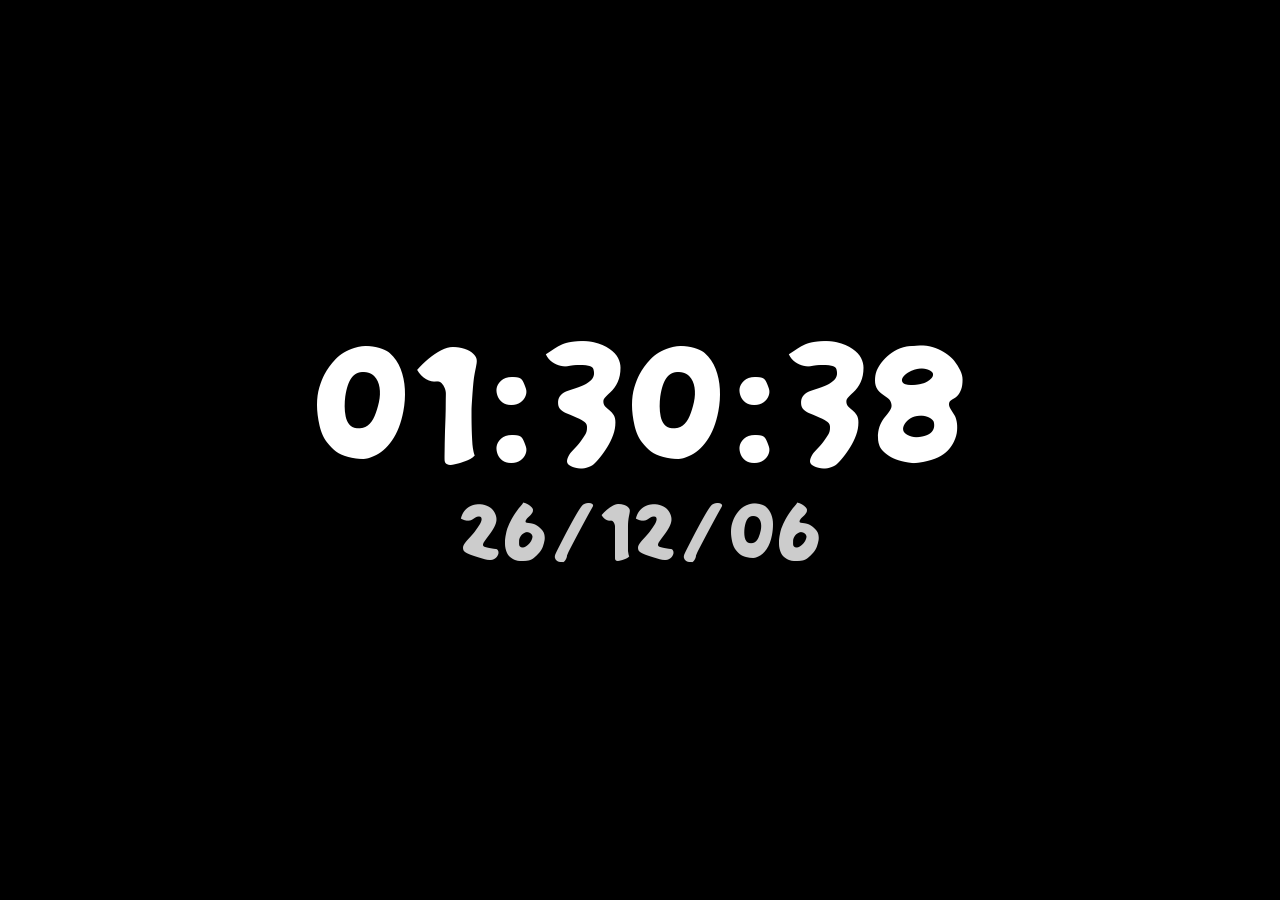
==== index.html @ 7fe39c9c "Clock-app-1" ====
<!DOCTYPE html>
<html lang="ja">

<head>
    <meta charset="UTF-8">

    <meta name="viewport"
          content="width=device-width, initial-scale=1.0, viewport-fit=cover">

    <title>Clock</title>

    <link rel="preconnect"
          href="https://fonts.googleapis.com">

    <link rel="preconnect"
          href="https://fonts.gstatic.com"
          crossorigin>

    <link href="https://fonts.googleapis.com/css2?family=Potta+One&display=swap"
          rel="stylesheet">

    <style>

        * {
            margin: 0;
            padding: 0;
            box-sizing: 
                border-box;
        }

        html,
        body {
            width: 100%;
            height: 100%;
            background: 
                black;
            color: 
                white;
            font-family: 
                'Potta One', 
                sans-serif;
            -webkit-user-select: 
                none;
            user-select: 
                none;
            -webkit-touch-callout: 
                none;
            overflow: 
                hidden;
        }

        #app {
            width: 100%;
            height: 100%;
            display: 
                flex;
            flex-direction: 
                column;
        }

        #clock {
            flex: 1;
            display: 
                flex;
            align-items: 
                center;
            justify-content: 
                center;
            overflow: 
                hidden;
        }

        #center {
            display: 
                flex;
            flex-direction: 
                column;
            align-items: 
                center;
            justify-content: 
                center;
            width: 100%;
            padding: 
                0 4vw;
        }

        #time {
            text-align: 
                center;
            line-height: 
                1;
            white-space: 
                nowrap;
        }

        #date {
            text-align: 
                center;
            line-height: 
                1.5;
            opacity: 
                0.8;
        }

    </style>
</head>

<body>
    <div id="app">
        <div id="clock">
            <div id="center">
                <div id="time">00:00:00</div>
                <div id="date">00/00/00</div>
            </div>
        </div>
    </div>

    <script>

        const elTime = document
            .getElementById('time')

        const elDate = document
            .getElementById('date')

        let offset = 0

        async function syncTime() {
            try {
                const res = await fetch(
                    'https://worldtimeapi.org/api/ip'
                )

                const data = await res
                    .json()

                const serverTime = new Date(
                    data.datetime
                )
                    .getTime()

                const localTime = Date
                    .now()

                offset = serverTime - 
                    localTime
            } catch {
                offset = 0
            }
        }

        function nowTime() {
            return new Date(
                Date.now() + 
                offset
            )
        }

        function layout() {
            const w = window
                .innerWidth

            const h = window
                .innerHeight

            const isLandscape = w > 
                h

            const timeSize = isLandscape 
                ? Math.min(w * 0.12, h * 0.32) 
                : w * 0.17

            const dateSize = isLandscape 
                ? timeSize * 0.48 
                : timeSize * 0.52

            elTime.style.fontSize = 
                timeSize + 
                'px'

            elDate.style.fontSize = 
                dateSize + 
                'px'
        }

        function tick() {
            const now = nowTime()

            const h = now
                .getHours()
                .toString()
                .padStart(
                    2, 
                    '0'
                )

            const m = now
                .getMinutes()
                .toString()
                .padStart(
                    2, 
                    '0'
                )

            const s = now
                .getSeconds()
                .toString()
                .padStart(
                    2, 
                    '0'
                )

            elTime.textContent = 
                `${h}:${m}:${s}`

            const y = (
                now.getFullYear() % 100
            )
                .toString()
                .padStart(
                    2, 
                    '0'
                )

            const mo = (
                now.getMonth() + 1
            )
                .toString()
                .padStart(
                    2, 
                    '0'
                )

            const d = now
                .getDate()
                .toString()
                .padStart(
                    2, 
                    '0'
                )

            elDate.textContent = 
                `${y}/${mo}/${d}`

            requestAnimationFrame(tick)
        }

        window.addEventListener(
            'resize', 
            layout
        )

        layout()

        syncTime()

        setInterval(
            syncTime, 
            600000
        )

        requestAnimationFrame(tick)
    </script>
</body>
</html>
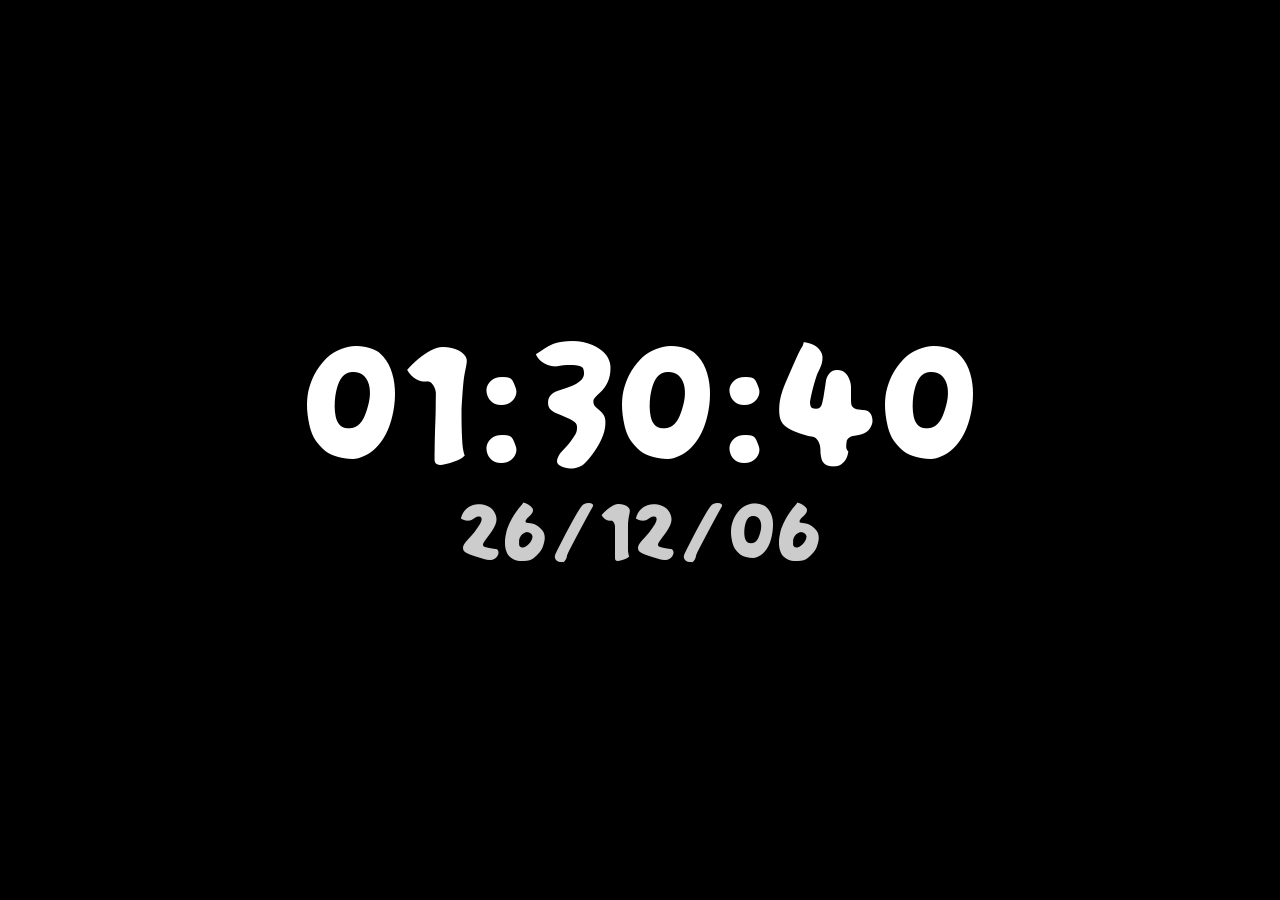
==== commit edb3f74a: "404.html&index.html-favicon-update" ====
--- a/index.html
+++ b/index.html
@@ -9,15 +9,12 @@
 
     <title>Clock</title>
 
-    <link rel="preconnect"
-          href="https://fonts.googleapis.com">
-
-    <link rel="preconnect"
-          href="https://fonts.gstatic.com"
-          crossorigin>
-
-    <link href="https://fonts.googleapis.com/css2?family=Potta+One&display=swap"
-          rel="stylesheet">
+    <!-- Favicon -->
+    <link rel="icon" href="icon.svg" type="image/svg+xml">
+
+    <link rel="preconnect" href="https://fonts.googleapis.com">
+    <link rel="preconnect" href="https://fonts.gstatic.com" crossorigin>
+    <link href="https://fonts.googleapis.com/css2?family=Potta+One&display=swap" rel="stylesheet">
 
     <style>
 
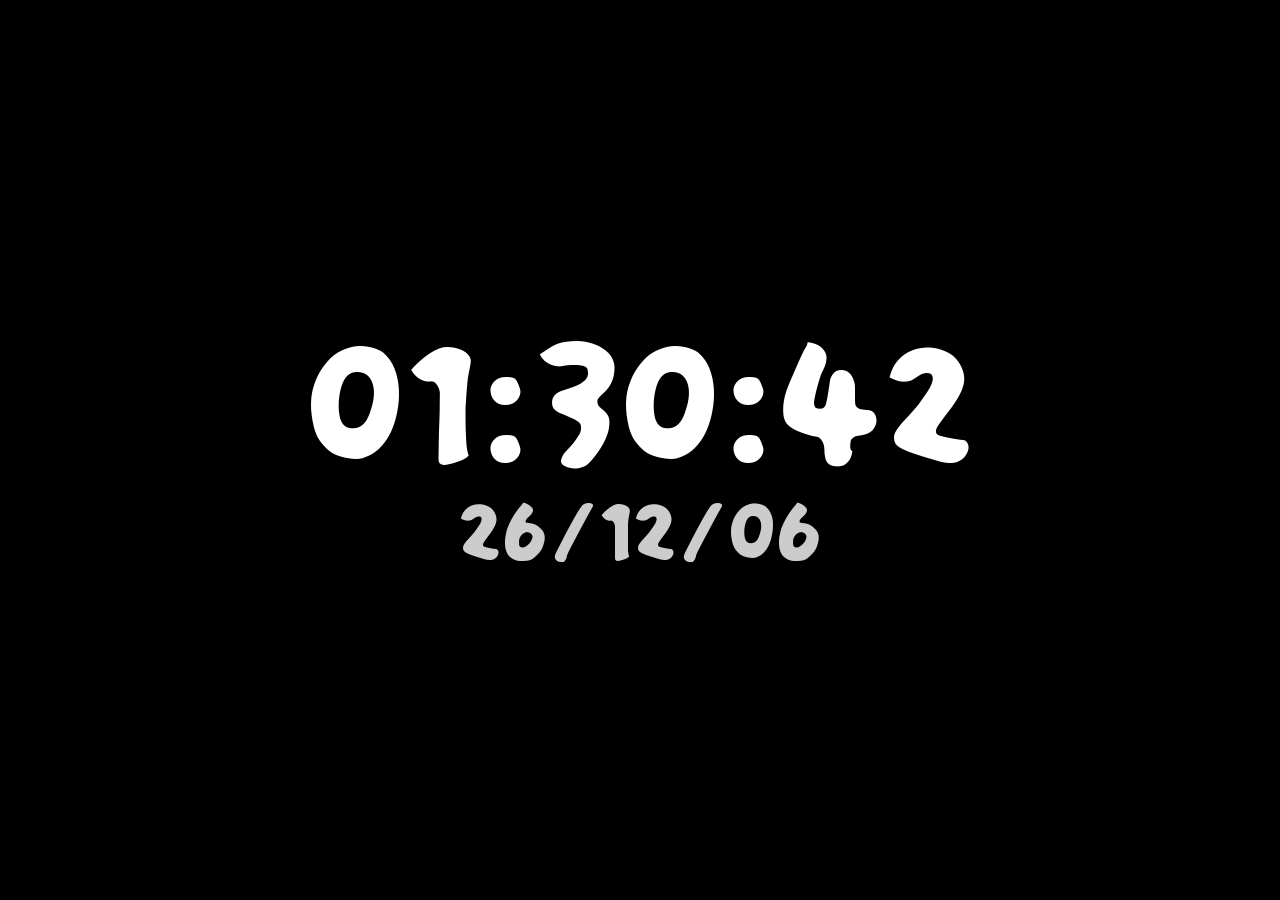
==== commit 5e9b55c7: "Enhance SEO with title and meta tags in index.html Updated the title and added meta tags for descrip" ====
--- a/index.html
+++ b/index.html
@@ -7,256 +7,295 @@
     <meta name="viewport"
           content="width=device-width, initial-scale=1.0, viewport-fit=cover">
 
-    <title>Clock</title>
+    <title>Clock - 現在時刻を表示する時計 | Online Clock - Current Time Display</title>
+
+    <meta name="description" content="時計を表示するサイトです。現在時刻を表示するシンプルなオンライン時計です。 This is a simple online clock website that displays the current time.">
+
+    <meta name="keywords" content="時計,オンライン時計,現在時刻,デジタル時計,Clock,Online Clock,Current Time,Digital Clock">
+
+    <meta name="author" content="Clock">
+
+    <meta name="robots" content="index, follow">
+
+
+    <!-- Open Graph -->
+    <meta property="og:title" content="Clock - 現在時刻を表示する時計 | Online Clock - Current Time Display">
+
+    <meta property="og:description" content="現在時刻を表示するシンプルなオンライン時計です。 A simple online clock that displays the current time.">
+
+    <meta property="og:type" content="website">
+
+    <meta property="og:locale" content="ja_JP">
+
+    <meta property="og:locale:alternate" content="en_US">
+
 
     <!-- Favicon -->
     <link rel="icon" href="icon.svg" type="image/svg+xml">
 
+
+    <!-- Font -->
     <link rel="preconnect" href="https://fonts.googleapis.com">
+
     <link rel="preconnect" href="https://fonts.gstatic.com" crossorigin>
+
     <link href="https://fonts.googleapis.com/css2?family=Potta+One&display=swap" rel="stylesheet">
+
 
     <style>
 
         * {
             margin: 0;
             padding: 0;
-            box-sizing: 
-                border-box;
-        }
+            box-sizing: border-box;
+        }
+
 
         html,
         body {
             width: 100%;
             height: 100%;
-            background: 
-                black;
-            color: 
-                white;
-            font-family: 
-                'Potta One', 
-                sans-serif;
-            -webkit-user-select: 
-                none;
-            user-select: 
-                none;
-            -webkit-touch-callout: 
-                none;
-            overflow: 
-                hidden;
-        }
+            background: black;
+            color: white;
+            font-family: 'Potta One', sans-serif;
+            -webkit-user-select: none;
+            user-select: none;
+            -webkit-touch-callout: none;
+            overflow: hidden;
+        }
+
 
         #app {
             width: 100%;
             height: 100%;
-            display: 
-                flex;
-            flex-direction: 
-                column;
-        }
+            display: flex;
+            flex-direction: column;
+        }
+
 
         #clock {
             flex: 1;
-            display: 
-                flex;
-            align-items: 
-                center;
-            justify-content: 
-                center;
-            overflow: 
-                hidden;
-        }
+            display: flex;
+            align-items: center;
+            justify-content: center;
+            overflow: hidden;
+        }
+
 
         #center {
-            display: 
-                flex;
-            flex-direction: 
-                column;
-            align-items: 
-                center;
-            justify-content: 
-                center;
+            display: flex;
+            flex-direction: column;
+            align-items: center;
+            justify-content: center;
             width: 100%;
-            padding: 
-                0 4vw;
-        }
+            padding: 0 4vw;
+        }
+
 
         #time {
-            text-align: 
-                center;
-            line-height: 
-                1;
-            white-space: 
-                nowrap;
-        }
+            text-align: center;
+            line-height: 1;
+            white-space: nowrap;
+        }
+
 
         #date {
-            text-align: 
-                center;
-            line-height: 
-                1.5;
-            opacity: 
-                0.8;
+            text-align: center;
+            line-height: 1.5;
+            opacity: 0.8;
         }
 
     </style>
+
 </head>
 
+
 <body>
+
     <div id="app">
+
         <div id="clock">
+
             <div id="center">
+
                 <div id="time">00:00:00</div>
+
                 <div id="date">00/00/00</div>
+
             </div>
+
         </div>
+
     </div>
 
-    <script>
-
-        const elTime = document
-            .getElementById('time')
-
-        const elDate = document
-            .getElementById('date')
-
-        let offset = 0
-
-        async function syncTime() {
-            try {
-                const res = await fetch(
-                    'https://worldtimeapi.org/api/ip'
-                )
-
-                const data = await res
-                    .json()
-
-                const serverTime = new Date(
-                    data.datetime
-                )
-                    .getTime()
-
-                const localTime = Date
-                    .now()
-
-                offset = serverTime - 
-                    localTime
-            } catch {
-                offset = 0
-            }
-        }
-
-        function nowTime() {
-            return new Date(
-                Date.now() + 
-                offset
-            )
-        }
-
-        function layout() {
-            const w = window
-                .innerWidth
-
-            const h = window
-                .innerHeight
-
-            const isLandscape = w > 
-                h
-
-            const timeSize = isLandscape 
-                ? Math.min(w * 0.12, h * 0.32) 
-                : w * 0.17
-
-            const dateSize = isLandscape 
-                ? timeSize * 0.48 
-                : timeSize * 0.52
-
-            elTime.style.fontSize = 
-                timeSize + 
-                'px'
-
-            elDate.style.fontSize = 
-                dateSize + 
-                'px'
-        }
-
-        function tick() {
-            const now = nowTime()
-
-            const h = now
-                .getHours()
-                .toString()
-                .padStart(
-                    2, 
-                    '0'
-                )
-
-            const m = now
-                .getMinutes()
-                .toString()
-                .padStart(
-                    2, 
-                    '0'
-                )
-
-            const s = now
-                .getSeconds()
-                .toString()
-                .padStart(
-                    2, 
-                    '0'
-                )
-
-            elTime.textContent = 
-                `${h}:${m}:${s}`
-
-            const y = (
-                now.getFullYear() % 100
-            )
-                .toString()
-                .padStart(
-                    2, 
-                    '0'
-                )
-
-            const mo = (
-                now.getMonth() + 1
-            )
-                .toString()
-                .padStart(
-                    2, 
-                    '0'
-                )
-
-            const d = now
-                .getDate()
-                .toString()
-                .padStart(
-                    2, 
-                    '0'
-                )
-
-            elDate.textContent = 
-                `${y}/${mo}/${d}`
-
-            requestAnimationFrame(tick)
-        }
-
-        window.addEventListener(
-            'resize', 
-            layout
+
+
+<script>
+
+const elTime = document.getElementById('time')
+
+const elDate = document.getElementById('date')
+
+
+let offset = 0
+
+
+
+async function syncTime() {
+
+    try {
+
+        const res = await fetch(
+            'https://worldtimeapi.org/api/ip'
         )
 
-        layout()
-
-        syncTime()
-
-        setInterval(
-            syncTime, 
-            600000
-        )
-
-        requestAnimationFrame(tick)
-    </script>
+
+        const data = await res.json()
+
+
+        const serverTime = new Date(
+            data.datetime
+        ).getTime()
+
+
+        const localTime = Date.now()
+
+
+        offset = serverTime - localTime
+
+
+    } catch {
+
+        offset = 0
+
+    }
+
+}
+
+
+
+function nowTime() {
+
+    return new Date(
+        Date.now() + offset
+    )
+
+}
+
+
+
+function layout() {
+
+    const w = window.innerWidth
+
+    const h = window.innerHeight
+
+
+    const isLandscape = w > h
+
+
+    const timeSize = isLandscape
+        ? Math.min(w * 0.12, h * 0.32)
+        : w * 0.17
+
+
+    const dateSize = isLandscape
+        ? timeSize * 0.48
+        : timeSize * 0.52
+
+
+
+    elTime.style.fontSize =
+        timeSize + 'px'
+
+
+    elDate.style.fontSize =
+        dateSize + 'px'
+
+}
+
+
+
+function tick() {
+
+    const now = nowTime()
+
+
+
+    const h = now.getHours()
+        .toString()
+        .padStart(2, '0')
+
+
+    const m = now.getMinutes()
+        .toString()
+        .padStart(2, '0')
+
+
+    const s = now.getSeconds()
+        .toString()
+        .padStart(2, '0')
+
+
+
+    elTime.textContent =
+        `${h}:${m}:${s}`
+
+
+
+
+    const y = (now.getFullYear() % 100)
+        .toString()
+        .padStart(2, '0')
+
+
+    const mo = (now.getMonth() + 1)
+        .toString()
+        .padStart(2, '0')
+
+
+    const d = now.getDate()
+        .toString()
+        .padStart(2, '0')
+
+
+
+    elDate.textContent =
+        `${y}/${mo}/${d}`
+
+
+
+    requestAnimationFrame(tick)
+
+}
+
+
+
+window.addEventListener(
+    'resize',
+    layout
+)
+
+
+
+layout()
+
+
+syncTime()
+
+
+setInterval(
+    syncTime,
+    600000
+)
+
+
+requestAnimationFrame(tick)
+
+
+</script>
+
+
 </body>
-</html>+
+</html>
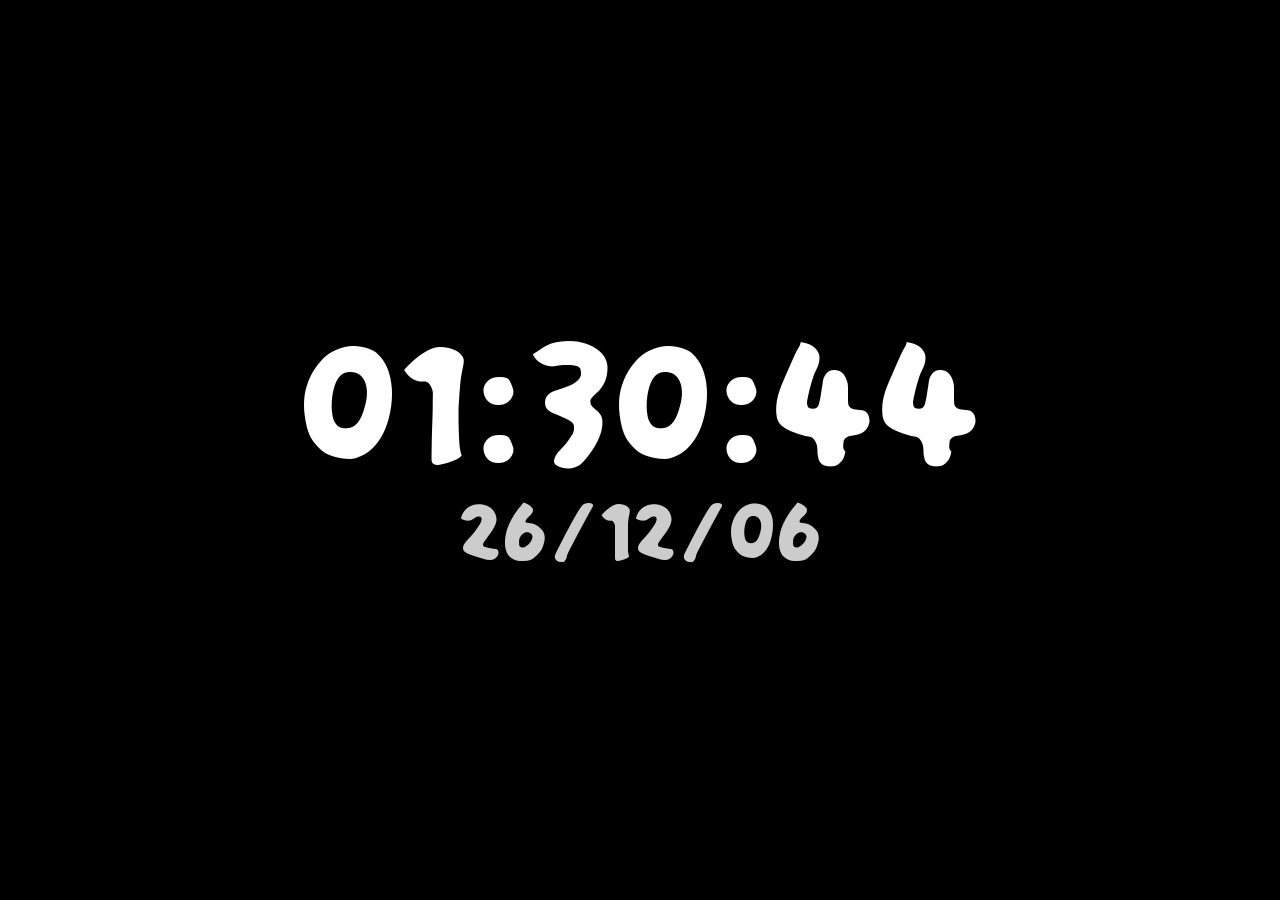
==== commit e34fa7d7: "Simplify title in index.html Updated the title of the clock website to be more concise." ====
--- a/index.html
+++ b/index.html
@@ -7,7 +7,7 @@
     <meta name="viewport"
           content="width=device-width, initial-scale=1.0, viewport-fit=cover">
 
-    <title>Clock - 現在時刻を表示する時計 | Online Clock - Current Time Display</title>
+    <title>Clock | Online Clock</title>
 
     <meta name="description" content="時計を表示するサイトです。現在時刻を表示するシンプルなオンライン時計です。 This is a simple online clock website that displays the current time.">
 
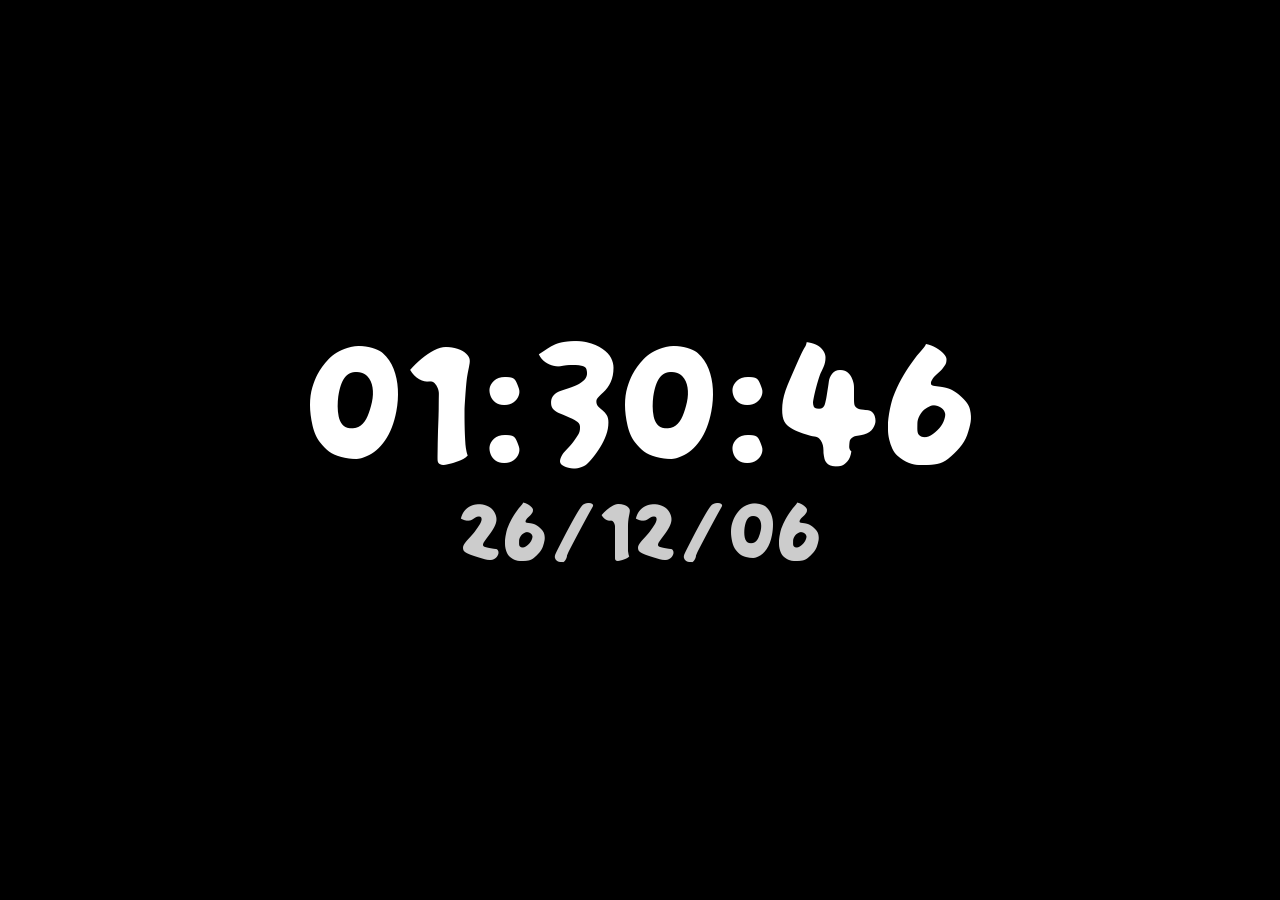
==== commit 03f4c88d: "index.html と script.js、style.css を新規作成し、オンライン時計の機能を実装" ====
--- a/index.html
+++ b/index.html
@@ -4,298 +4,55 @@
 <head>
     <meta charset="UTF-8">
 
-    <meta name="viewport"
-          content="width=device-width, initial-scale=1.0, viewport-fit=cover">
+    <meta name="viewport" content="width=device-width, initial-scale=1.0, viewport-fit=cover">
 
     <title>Clock | Online Clock</title>
 
-    <meta name="description" content="時計を表示するサイトです。現在時刻を表示するシンプルなオンライン時計です。 This is a simple online clock website that displays the current time.">
-
+    <meta name="description" content="現在時刻を表示するシンプルなオンライン時計です。 A simple online clock that displays the current time.">
     <meta name="keywords" content="時計,オンライン時計,現在時刻,デジタル時計,Clock,Online Clock,Current Time,Digital Clock">
-
     <meta name="author" content="Clock">
-
     <meta name="robots" content="index, follow">
 
+    <!-- Canonical URL -->
+    <link rel="canonical" href="https://hamuzon.github.io/clock-app/">
 
     <!-- Open Graph -->
-    <meta property="og:title" content="Clock - 現在時刻を表示する時計 | Online Clock - Current Time Display">
-
+    <meta property="og:title" content="Clock - 現在時刻を表示する時計 | Online Clock">
     <meta property="og:description" content="現在時刻を表示するシンプルなオンライン時計です。 A simple online clock that displays the current time.">
-
     <meta property="og:type" content="website">
-
+    <meta property="og:url" content="https://hamuzon.github.io/clock-app/">
+    <meta property="og:site_name" content="Clock">
     <meta property="og:locale" content="ja_JP">
-
     <meta property="og:locale:alternate" content="en_US">
 
+    <!-- Twitter / X Card -->
+    <meta name="twitter:card" content="summary">
+    <meta name="twitter:title" content="Clock - 現在時刻を表示する時計">
+    <meta name="twitter:description" content="現在時刻を表示するシンプルなオンライン時計です。 A simple online clock that displays the current time.">
 
-    <!-- Favicon -->
+    <!-- Favicon and app icons -->
     <link rel="icon" href="icon.svg" type="image/svg+xml">
-
+    <link rel="alternate icon" href="favicon.ico" type="image/x-icon">
 
     <!-- Font -->
     <link rel="preconnect" href="https://fonts.googleapis.com">
-
     <link rel="preconnect" href="https://fonts.gstatic.com" crossorigin>
-
     <link href="https://fonts.googleapis.com/css2?family=Potta+One&display=swap" rel="stylesheet">
 
-
-    <style>
-
-        * {
-            margin: 0;
-            padding: 0;
-            box-sizing: border-box;
-        }
-
-
-        html,
-        body {
-            width: 100%;
-            height: 100%;
-            background: black;
-            color: white;
-            font-family: 'Potta One', sans-serif;
-            -webkit-user-select: none;
-            user-select: none;
-            -webkit-touch-callout: none;
-            overflow: hidden;
-        }
-
-
-        #app {
-            width: 100%;
-            height: 100%;
-            display: flex;
-            flex-direction: column;
-        }
-
-
-        #clock {
-            flex: 1;
-            display: flex;
-            align-items: center;
-            justify-content: center;
-            overflow: hidden;
-        }
-
-
-        #center {
-            display: flex;
-            flex-direction: column;
-            align-items: center;
-            justify-content: center;
-            width: 100%;
-            padding: 0 4vw;
-        }
-
-
-        #time {
-            text-align: center;
-            line-height: 1;
-            white-space: nowrap;
-        }
-
-
-        #date {
-            text-align: center;
-            line-height: 1.5;
-            opacity: 0.8;
-        }
-
-    </style>
-
+    <link rel="stylesheet" href="style.css">
 </head>
 
-
 <body>
-
     <div id="app">
-
         <div id="clock">
-
             <div id="center">
-
                 <div id="time">00:00:00</div>
-
                 <div id="date">00/00/00</div>
-
             </div>
-
         </div>
-
     </div>
 
-
-
-<script>
-
-const elTime = document.getElementById('time')
-
-const elDate = document.getElementById('date')
-
-
-let offset = 0
-
-
-
-async function syncTime() {
-
-    try {
-
-        const res = await fetch(
-            'https://worldtimeapi.org/api/ip'
-        )
-
-
-        const data = await res.json()
-
-
-        const serverTime = new Date(
-            data.datetime
-        ).getTime()
-
-
-        const localTime = Date.now()
-
-
-        offset = serverTime - localTime
-
-
-    } catch {
-
-        offset = 0
-
-    }
-
-}
-
-
-
-function nowTime() {
-
-    return new Date(
-        Date.now() + offset
-    )
-
-}
-
-
-
-function layout() {
-
-    const w = window.innerWidth
-
-    const h = window.innerHeight
-
-
-    const isLandscape = w > h
-
-
-    const timeSize = isLandscape
-        ? Math.min(w * 0.12, h * 0.32)
-        : w * 0.17
-
-
-    const dateSize = isLandscape
-        ? timeSize * 0.48
-        : timeSize * 0.52
-
-
-
-    elTime.style.fontSize =
-        timeSize + 'px'
-
-
-    elDate.style.fontSize =
-        dateSize + 'px'
-
-}
-
-
-
-function tick() {
-
-    const now = nowTime()
-
-
-
-    const h = now.getHours()
-        .toString()
-        .padStart(2, '0')
-
-
-    const m = now.getMinutes()
-        .toString()
-        .padStart(2, '0')
-
-
-    const s = now.getSeconds()
-        .toString()
-        .padStart(2, '0')
-
-
-
-    elTime.textContent =
-        `${h}:${m}:${s}`
-
-
-
-
-    const y = (now.getFullYear() % 100)
-        .toString()
-        .padStart(2, '0')
-
-
-    const mo = (now.getMonth() + 1)
-        .toString()
-        .padStart(2, '0')
-
-
-    const d = now.getDate()
-        .toString()
-        .padStart(2, '0')
-
-
-
-    elDate.textContent =
-        `${y}/${mo}/${d}`
-
-
-
-    requestAnimationFrame(tick)
-
-}
-
-
-
-window.addEventListener(
-    'resize',
-    layout
-)
-
-
-
-layout()
-
-
-syncTime()
-
-
-setInterval(
-    syncTime,
-    600000
-)
-
-
-requestAnimationFrame(tick)
-
-
-</script>
-
-
+    <script src="script.js"></script>
 </body>
 
 </html>
--- a/style.css
+++ b/style.css
@@ -0,0 +1,54 @@
+* {
+    margin: 0;
+    padding: 0;
+    box-sizing: border-box;
+}
+
+html,
+body {
+    width: 100%;
+    height: 100%;
+    background: black;
+    color: white;
+    font-family: 'Potta One', sans-serif;
+    -webkit-user-select: none;
+    user-select: none;
+    -webkit-touch-callout: none;
+    overflow: hidden;
+}
+
+#app {
+    width: 100%;
+    height: 100%;
+    display: flex;
+    flex-direction: column;
+}
+
+#clock {
+    flex: 1;
+    display: flex;
+    align-items: center;
+    justify-content: center;
+    overflow: hidden;
+}
+
+#center {
+    display: flex;
+    flex-direction: column;
+    align-items: center;
+    justify-content: center;
+    width: 100%;
+    padding: 0 4vw;
+}
+
+#time {
+    text-align: center;
+    line-height: 1;
+    white-space: nowrap;
+}
+
+#date {
+    text-align: center;
+    line-height: 1.5;
+    opacity: 0.8;
+}
